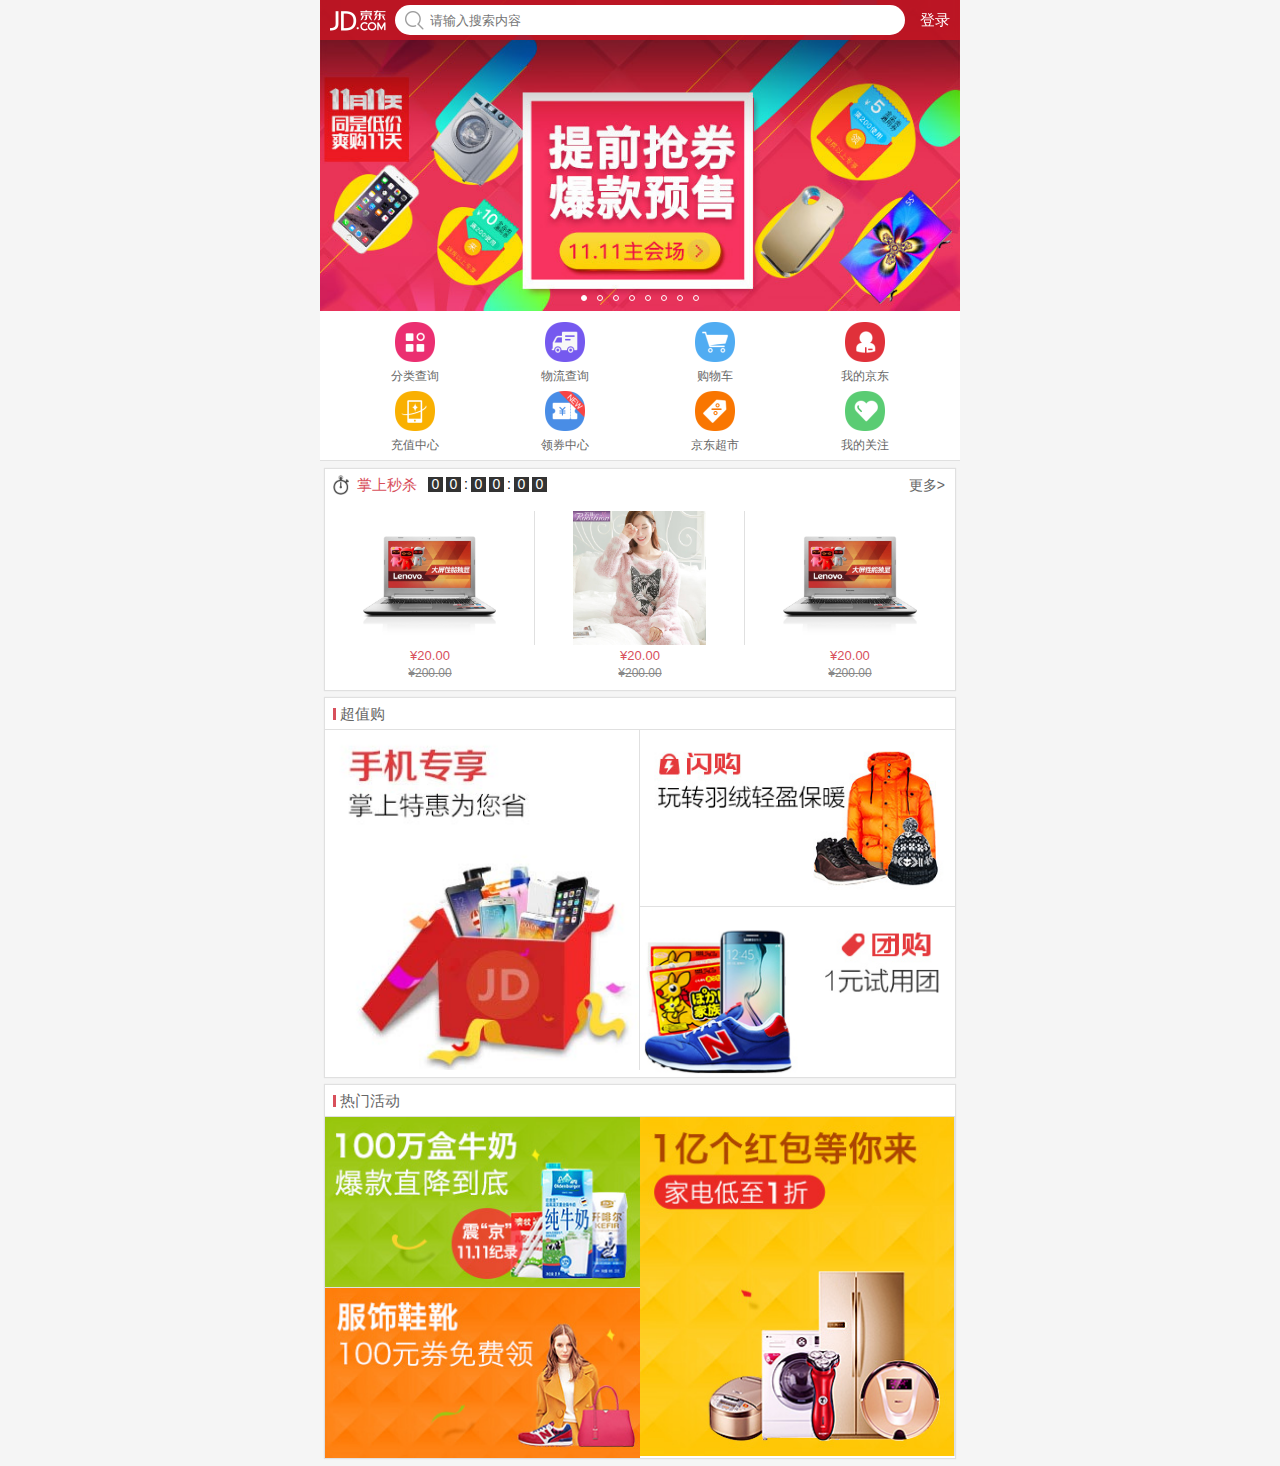
==== index.html @ 51b69738 "index&category部分完成" ====
<!DOCTYPE html>
<html lang="en">
    <head>
        <meta charset="utf-8">
        <meta name="viewport" content="width=device-width, user-scalable=no, initial-scale=1.0, maximum-scale=1.0, minimum-scale=1.0">
        <title>京东商城</title>
        <link rel="stylesheet" href="css/base.css">
        <link rel="stylesheet" href="css/index.css">
    </head>
    <body>
    <!-- 主体大盒子 -->
    <div class="jd_layout">
        <!-- 头部搜索部分 -->
        <header class="jd_header">
        	<div class="jd_header_box">
        		<a href="#" class="icon_logo"></a>
        		<form action="#">
        			<span class="icon_search"></span>
        			<input type="search" placeholder="请输入搜索内容"/>
        		</form>
        		<a href="#" class="login">登录</a>
        	</div>
        </header>
        <!-- /头部搜索部分 -->

        <!-- 轮播图部分 -->
        <div class="jd_banner">
            <ul>
                <li><a href="#"><img src="images/l1.jpg" alt=""/></a></li>
                <li><a href="#"><img src="images/l2.jpg" alt=""/></a></li>
                <li><a href="#"><img src="images/l3.jpg" alt=""/></a></li>
                <li><a href="#"><img src="images/l4.jpg" alt=""/></a></li>
                <li><a href="#"><img src="images/l5.jpg" alt=""/></a></li>
                <li><a href="#"><img src="images/l6.jpg" alt=""/></a></li>
                <li><a href="#"><img src="images/l7.jpg" alt=""/></a></li>
                <li><a href="#"><img src="images/l8.jpg" alt=""/></a></li>
            </ul>
            <ul>
                <li class="active"></li>
                <li></li>
                <li></li>
                <li></li>
                <li></li>
                <li></li>
                <li></li>
                <li></li>
            </ul>
        </div>
        <!-- /轮播图部分 -->

        <!-- nav导航部分 -->
        <nav class="jd_nav">
        	<ul>
        		<li><a href="#">
        				<img src="images/nav0.png" alt="">
        				<p>分类查询</p>
        			</a></li>
        		<li><a href="#">
        				<img src="images/nav1.png" alt="">
        				<p>物流查询</p>
        			</a></li>
        		<li><a href="#">
        				<img src="images/nav2.png" alt="">
        				<p>购物车</p>
        			</a></li>
        		<li><a href="#">
        				<img src="images/nav3.png" alt="">
        				<p>我的京东</p>
        			</a></li>
        		<li><a href="#">
        				<img src="images/nav4.png" alt="">
        				<p>充值中心</p>
        			</a></li>
        		<li><a href="#">
        				<img src="images/nav5.png" alt="">
        				<p>领券中心</p>
        			</a></li>
        		<li><a href="#">
        				<img src="images/nav6.png" alt="">
        				<p>京东超市</p>
        			</a></li>
        		<li><a href="#">
        				<img src="images/nav7.png" alt="">
        				<p>我的关注</p>
        			</a></li>
        	</ul>
        </nav>
        <!-- /nav导航部分 -->

        <!-- 商品活动区块 -->
        <main class="jd_product">
        	<section class="jd_product_box jd_secondkill">
        		<div class="product_top no_border">
        			<div class="jd_secondkill_left">
        			    <span class="sk_icon"></span>
        			    <h4 class="sk_name">掌上秒杀</h4>
        			    <div class="sk_time">
        			    	<span class="num">0</span>
        			    	<span class="num">0</span>
        			    	<span class="str">:</span>
        			    	<span class="num">0</span>
        			    	<span class="num">0</span>
        			    	<span class="str">:</span>
        			    	<span class="num">0</span>
        			    	<span class="num">0</span>
        			    </div>
        			</div>
        			<div class="jd_secondkill_right">
        				<a href="#">更多></a>
        			</div>
        		</div>
        		<div class="product_bot">
        			<ul class="clearfix">
        				<li>
        					<a href="#">
        					    <div class="img_box"><img src="images/detail02.jpg" alt=""></div> 
        					    <p class="now_price">&yen;20.00</p>
        					    <p class="old_price">&yen;200.00</p>
        					</a>      					
        				</li>
        				<li>        					
        					<a href="#">
        					    <div class="img_box"><img src="images/detail01.jpg" alt=""></div> 
        					    <p class="now_price">&yen;20.00</p>
        					    <p class="old_price">&yen;200.00</p>
        					</a>        					     
        				</li>
        				<li>
        					<a href="#">
        					    <div class="img_box"><img src="images/detail02.jpg" alt=""></div> 
        					    <p class="now_price">&yen;20.00</p>
        					    <p class="old_price">&yen;200.00</p>
        					</a> 
        				</li>
        			</ul>
        		</div>
        	</section>
        	<section class="jd_product_box jd_pd">
        		<div class="product_top">
        			<h3>超值购</h3>
        		</div>
        		<div class="product_bot clearfix">
        			<a href="#" class="p_left b_right"><img src="images/cp1.jpg" alt=""></a>
        			<a href="#" class="p_right b_bottom"><img src="images/cp2.jpg" alt=""></a>
        			<a href="#" class="p_right"><img src="images/cp3.jpg" alt=""></a>
        		</div>
        	</section>
        	<section class="jd_product_box jd_pd">
        		<div class="product_top">
        			<h3>热门活动</h3>
        		</div>
        		<div class="product_bot clearfix">
        			<a href="#" class="p_right b_left"><img src="images/cp4.jpg" alt=""></a>
        			<a href="#" class="p_left b_bottom"><img src="images/cp5.jpg" alt=""></a>
        			<a href="#" class="p_left"><img src="images/cp6.jpg" alt=""></a>
        		</div>
        	</section>
        </main>
        <!-- /商品活动区块 -->
    </div>
    <!-- /主体大盒子 -->
    </body>
</html>
---- css/base.css ----
/*
* @Author: Administrator
* @Date:   2017-06-09 16:58:00
* @Last Modified by:   Administrator
* @Last Modified time: 2017-06-12 08:58:32
*/
*,
::before,
::after{
	margin: 0;
	padding: 0;
	-webkit-tap-highlight-color: transparent; /* 清除点击的默认效果 */
	-webkit-box-sizing: border-box; /* 以border开始计算盒子的宽度 */
}
body {
	font-size: 14px;
	font-family: "Microsoft YaHei",sans-serif;
	color: #000;
}
ul {
	list-style: none;
}
a {
	text-decoration: none;
	color: #000;
}
input,
textarea {
	border: none;
	outline-style: none;
	resize: none;
	-webkit-appearance: none;
}
/* 清除浮动效果 */
.clearfix::before,
.clearfix::after {
	content: ".";
	display: block;
	height: 0;
	line-height: 0;
	visibility: hidden;
	clear: both;
}

[class^="icon_"]{
	background: url('../images/sprites.png') no-repeat;
	background-size: 200px 200px; 
}
---- css/index.css ----
/*
* @Author: Administrator
* @Date:   2017-06-09 17:36:20
* @Last Modified by:   Administrator
* @Last Modified time: 2017-06-12 16:42:17
*/
body{
    background: #f5f5f5;
}
.jd_layout {
	min-width: 300px;
	max-width: 640px;
	margin:0 auto;
	position: relative;
}

/* 头部搜索部分 */
.jd_header {
	width: 100%;
	height: 40px;
	position: fixed;
	left: 0;
	top: 0;
	z-index: 999;
}
.jd_header .jd_header_box {
	max-width: 640px;
	min-width: 300px;
	height: 40px;
	margin: 0 auto;
	position: relative;
	background: rgba(201,21,35,0.85);
}
.jd_header .jd_header_box .icon_logo {
	background-position: 0 -103px;
	width: 60px;
	height: 36px;
	display: block;
	position: absolute;
	top: 4px;
	left: 10px;
}
.jd_header form {
	width: 100%;
	height: 40px;
	padding-left: 75px;
	padding-right: 55px;
}
.jd_header form input {
	width: 100%;
	height: 30px;
	border-radius: 15px;
	margin-top: 5px;
	padding-left: 35px;
}
.jd_header form .icon_search {
	background-position: -60px -109px;
	width: 20px;
	height: 20px;
	display: block;
	position: absolute;
	top: 10px;
	left: 85px;
}
.jd_header .login {
	width: 50px;
    height: 40px;
    display: block;
    text-align: center;
    line-height: 40px;
    font-size: 15px;
    color: #fff;
    position: absolute;
    top: 0;
    right: 0;
}

/* 轮播图部分 */
.jd_banner {
	width: 100%;
	overflow: hidden;
	position: relative;
}
.jd_banner ul:first-child {
	width: 800%;
}
.jd_banner ul:first-child li{
    width: 12.5%;
    float: left;
}
.jd_banner ul:first-child li img {
	width: 100%;
	display: block;
}
.jd_banner ul:last-child{
    width: 118px;
    height: 6px;
    position: absolute;
    left: 50%;
    margin-left: -59px;
    bottom: 10px;
}
.jd_banner ul:last-child li {
    width: 6px;
    height: 6px;
    border: 1px solid #fff;
    border-radius: 3px;
    margin-left: 10px;
    float: left;
    cursor: pointer;
}
.jd_banner ul:last-child li:first-child{
    margin-left: 0;
}
.jd_banner ul:last-child li.active{
    background: #fff;
}

/* nav导航部分 */
.jd_nav {
	width: 100%;
	height: 150px;
	padding: 0 3.125%;
	border-bottom: 1px solid #e0e0e0;
	background-color: #fff;
	padding-top: 11px;
}
.jd_nav ul {
	width: 100%;
}
.jd_nav ul li {
	width: 25%;
	height: 69px;
	float: left;
}
.jd_nav ul li a {
	display: block;
	height: 100%;
	width: 100%;
	text-align: center;
}
.jd_nav ul li a img {
	display: block;
	width: 40px;
	height: 40px;
	margin: 0 auto;
}
.jd_nav ul li a p {
	color: #666;
	font-size: 12px;
	margin-top: 6px;
}

/* 商品活动区块 */
.jd_product {
	margin: 0 5px;
}
.jd_product .jd_product_box {
	margin-top: 8px;
	box-shadow: 0 0 1px 1px #e0e0e0;
	background-color: #fff;
}
.jd_product .jd_product_box .product_top {
	height: 32px;
	border-bottom: 1px solid #e0e0e0;
	position: relative;
}
.jd_product .jd_product_box .product_top.no_border {
	border-bottom: none;
}
.jd_product .jd_product_box .product_bot {

}
.jd_product .jd_product_box .product_top h3 {
	font-size: 15px;
	color: #666;
	font-weight: inherit;
	padding-left: 15px;
	line-height: 32px;
}
.jd_product .jd_product_box .product_top h3::before {
	content: " ";
	display: block;
	height: 12px;
	width: 3px;
	background-color: #d8505c;
	position: absolute;
	top: 10px;
	left: 8px;
}

/* 秒杀计时部分 */
.jd_secondkill .jd_secondkill_left {
	float: left;
}
.jd_secondkill .jd_secondkill_left .sk_icon{
	float: left;
	background: url(../images/seckill-icon.png) no-repeat;
	background-size: 16px 20px;
	width: 16px;
	height: 20px;
	display: block;
	margin-left: 8px;
	margin-top: 6px;
}
.jd_secondkill .jd_secondkill_left .sk_name {
	font-size: 15px;
	color: #d8505c;
	font-weight: inherit;
	float: left;
	margin-left: 8px;
	line-height: 32px;
}
.jd_secondkill .jd_secondkill_left .sk_time {
	float: left;
	margin-left: 8px;
	margin-top: 8px;
}
.jd_secondkill .jd_secondkill_left .sk_time .num {
	float: left;
	width: 15px;
	height: 15px;
	line-height: 15px;
	text-align: center;
	background-color: #333;
	color: #fff;
	margin-left: 3px;
}
.jd_secondkill .jd_secondkill_left .sk_time .str {
	float: left;
	width: 4px;
	height: 15px;
	line-height: 15px;
	text-align: center;
	margin-left: 3px;
}
.jd_secondkill .jd_secondkill_right {
	float: right;	
}
.jd_secondkill .jd_secondkill_right a {
	margin-right: 10px;
	line-height: 32px;
	color: #666;
}

/* 商品展示部分 */
.jd_secondkill .product_bot {
	width: 100%;
}
.jd_secondkill .product_bot ul {
	width: 100%;
	padding: 10px 0;
}
.jd_secondkill .product_bot ul li {
	width: 33.333%;
	float: left;
}
.jd_secondkill .product_bot ul li a {
	width: 100%;
}
.jd_secondkill .product_bot ul li a .img_box {
	width: 100%;
	border-right: 1px solid #e0e0e0;
}
.jd_secondkill .product_bot ul li:last-child a .img_box {
	border-right: none;
}
.jd_secondkill .product_bot ul li a .img_box img {
	width: 64%;
	display: block;
	margin: 0 auto;
}
.jd_secondkill .product_bot ul li a .now_price {
	color: #d8505c;
	font-size: 13px;
	text-align: center;
	margin-top: 3px;
}
.jd_secondkill .product_bot ul li a .old_price {
	color: #888;
	font-size: 12px;
	text-align: center;
	text-decoration: line-through;
	margin-top: 3px;
}

.jd_product .jd_pd .product_bot {
	width: 100%;
}
.jd_product .jd_pd .product_bot .p_left {
	width: 50%;
	float: left;
}
.jd_product .jd_pd .product_bot .p_right {
	width: 50%;
	float: right;
}
.jd_product .jd_pd .product_bot .b_left {
	border-right: 1px solid #e0e0e0;
}
.jd_product .jd_pd .product_bot .b_right {
	border-right: 1px solid #e0e0e0;
}
.jd_product .jd_pd .product_bot .b_bottom {
	border-bottom: 1px solid #e0e0e0;
}
.jd_product .jd_pd .product_bot a img {
	width: 100%;
	display: block;
}
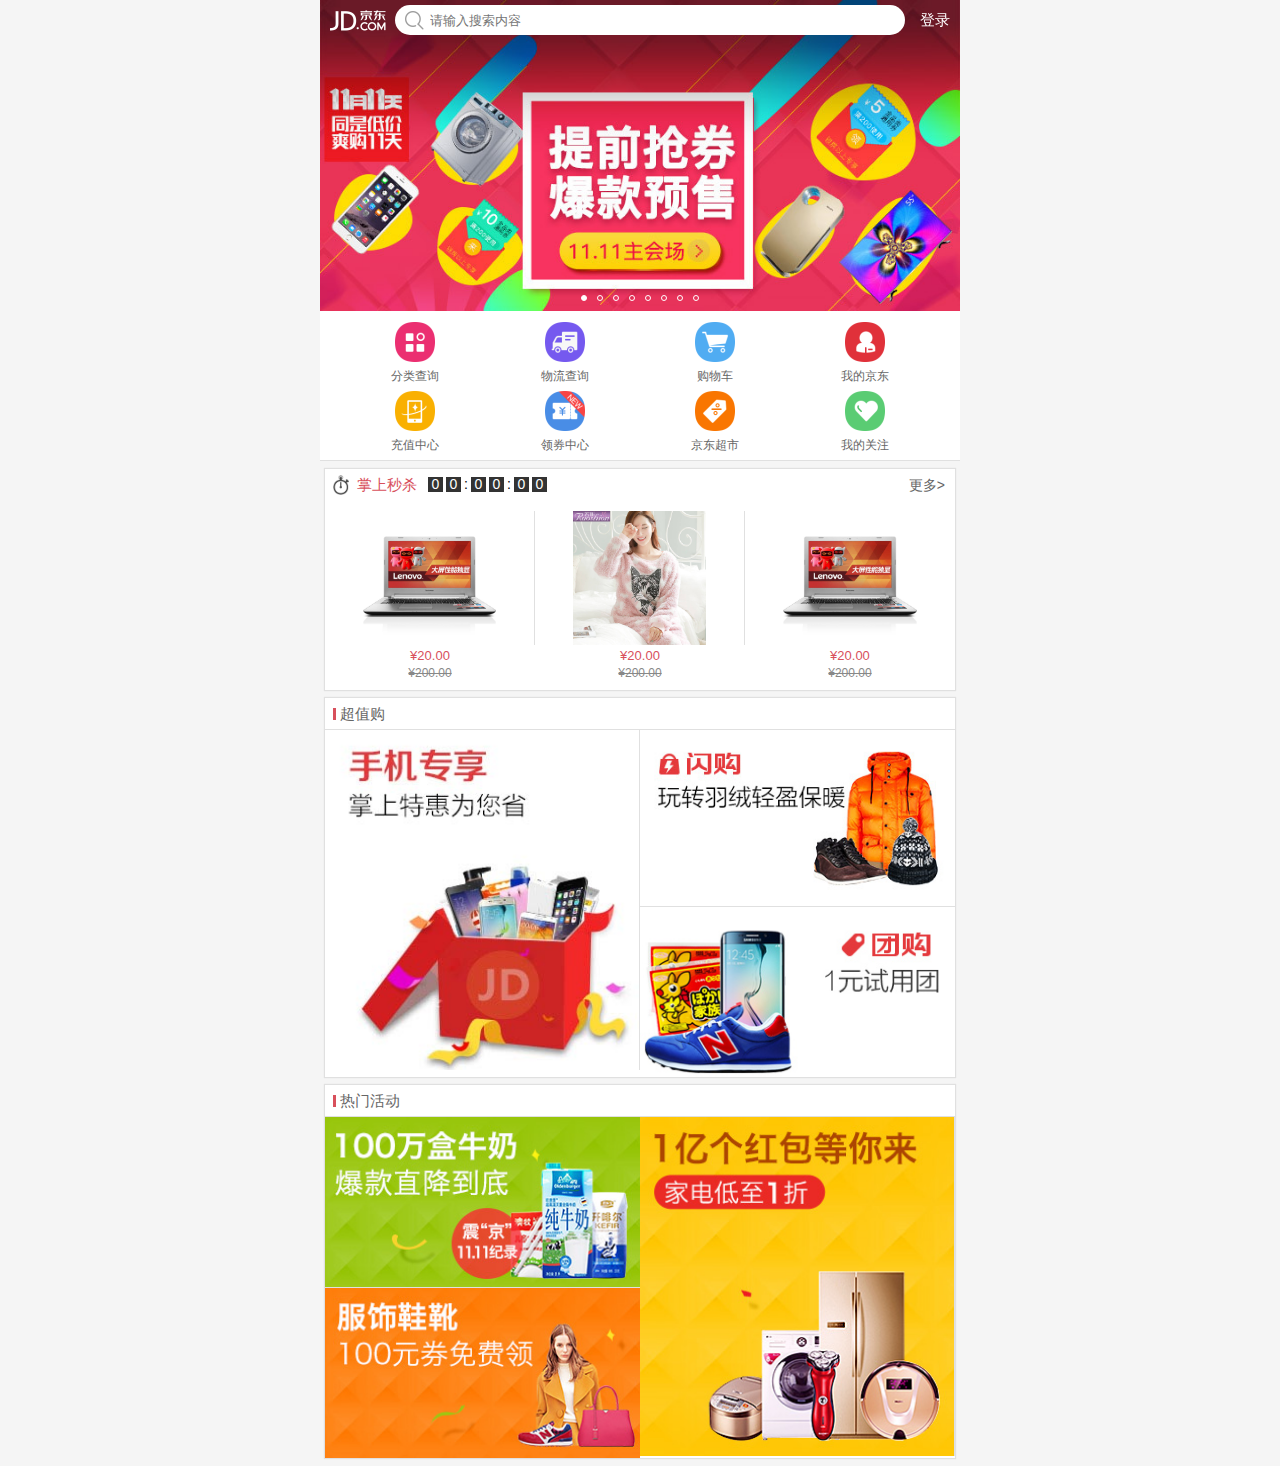
==== commit a617367f: "轮播图&分类页JS部分完成" ====
--- a/index.html
+++ b/index.html
@@ -25,7 +25,8 @@
 
         <!-- 轮播图部分 -->
         <div class="jd_banner">
-            <ul>
+            <ul class="clearfix">
+                <li><a href="#"><img src="images/l8.jpg" alt=""/></a></li>
                 <li><a href="#"><img src="images/l1.jpg" alt=""/></a></li>
                 <li><a href="#"><img src="images/l2.jpg" alt=""/></a></li>
                 <li><a href="#"><img src="images/l3.jpg" alt=""/></a></li>
@@ -34,6 +35,7 @@
                 <li><a href="#"><img src="images/l6.jpg" alt=""/></a></li>
                 <li><a href="#"><img src="images/l7.jpg" alt=""/></a></li>
                 <li><a href="#"><img src="images/l8.jpg" alt=""/></a></li>
+                <li><a href="#"><img src="images/l1.jpg" alt=""/></a></li>
             </ul>
             <ul>
                 <li class="active"></li>
@@ -51,7 +53,7 @@
         <!-- nav导航部分 -->
         <nav class="jd_nav">
         	<ul>
-        		<li><a href="#">
+        		<li><a href="category.html">
         				<img src="images/nav0.png" alt="">
         				<p>分类查询</p>
         			</a></li>
@@ -59,7 +61,7 @@
         				<img src="images/nav1.png" alt="">
         				<p>物流查询</p>
         			</a></li>
-        		<li><a href="#">
+        		<li><a href="cart.html">
         				<img src="images/nav2.png" alt="">
         				<p>购物车</p>
         			</a></li>
@@ -159,5 +161,9 @@
         <!-- /商品活动区块 -->
     </div>
     <!-- /主体大盒子 -->
+
+
+
+    <script type="text/javascript" src="js/index.js"></script>
     </body>
 </html>--- a/css/base.css
+++ b/css/base.css
@@ -2,7 +2,11 @@
 * @Author: Administrator
 * @Date:   2017-06-09 16:58:00
 * @Last Modified by:   Administrator
-* @Last Modified time: 2017-06-12 08:58:32
+<<<<<<< HEAD
+* @Last Modified time: 2017-06-15 11:10:53
+=======
+* @Last Modified time: 2017-06-15 17:43:11
+>>>>>>> e55daaed19d7f60e591f6e2df66af041c9d07b3b
 */
 *,
 ::before,
@@ -46,3 +50,75 @@
 	background: url('../images/sprites.png') no-repeat;
 	background-size: 200px 200px; 
 }
+
+
+/**
+ * 公共部分
+ */
+
+/* 头部搜索导航部分 */
+.jd_topBar {
+	height: 45px;
+	width: 100%;
+	background: url(../images/header-bg.png) repeat-x;
+	background-size: 1px 44px;
+	border-bottom: 1px solid #e0e0e0;
+	position: absolute;
+	z-index: 1000;
+}
+
+/* 返回按钮 */
+.jd_topBar .icon_back {
+	background-position: -20px 0;
+	width: 20px;
+	height: 20px;
+	display: block;
+	margin: 12px 10px;
+	position: absolute;
+	top: 0;
+	left: 0;
+}
+.jd_topBar h2 {
+<<<<<<< HEAD
+	text-align: center;
+	font-size: 16px;
+	font-family: sans-serif;
+	font-weight: inherit;
+	line-height: 44px;
+	color: #666;
+=======
+	font-size: 16px;
+	color: #666;
+	font-weight: inherit;
+	text-align: center;
+	line-height: 44px;
+>>>>>>> e55daaed19d7f60e591f6e2df66af041c9d07b3b
+}
+.jd_topBar form {
+	width: 100%;
+	height: 44px;
+	padding: 0 40px;
+}
+.jd_topBar form input {
+	width: 100%;
+	height: 32px;
+	border: 1px solid #bfbfbf;
+	border-radius: 4px;
+	margin-top: 7px;
+}
+.jd_topBar .icon_menu {
+	background-position: -60px 0;
+	width: 40px;
+	height: 44px;
+	display: block;
+	padding: 12px 10px;
+	background-clip: content-box;
+	background-origin: content-box;
+	position: absolute;
+	top: 0;
+	right: 0;
+<<<<<<< HEAD
+}
+=======
+}
+>>>>>>> e55daaed19d7f60e591f6e2df66af041c9d07b3b
--- a/css/index.css
+++ b/css/index.css
@@ -1,8 +1,8 @@
 /*
 * @Author: Administrator
 * @Date:   2017-06-09 17:36:20
-* @Last Modified by:   Administrator
-* @Last Modified time: 2017-06-12 16:42:17
+* @Last Modified by:   Ronaldo
+* @Last Modified time: 2017-06-21 22:13:46
 */
 body{
     background: #f5f5f5;
@@ -29,7 +29,7 @@
 	height: 40px;
 	margin: 0 auto;
 	position: relative;
-	background: rgba(201,21,35,0.85);
+	background: rgba(201,21,35,0);
 }
 .jd_header .jd_header_box .icon_logo {
 	background-position: 0 -103px;
@@ -82,11 +82,17 @@
 	position: relative;
 }
 .jd_banner ul:first-child {
-	width: 800%;
+	width: 1000%;
+	transform: translateX(-10%);
+	-webkit-transform: translateX(-10%);
 }
 .jd_banner ul:first-child li{
-    width: 12.5%;
+    width: 10%;
     float: left;
+}
+.jd_banner ul:first-child li a {
+	width: 100%;
+	display: block;
 }
 .jd_banner ul:first-child li img {
 	width: 100%;
